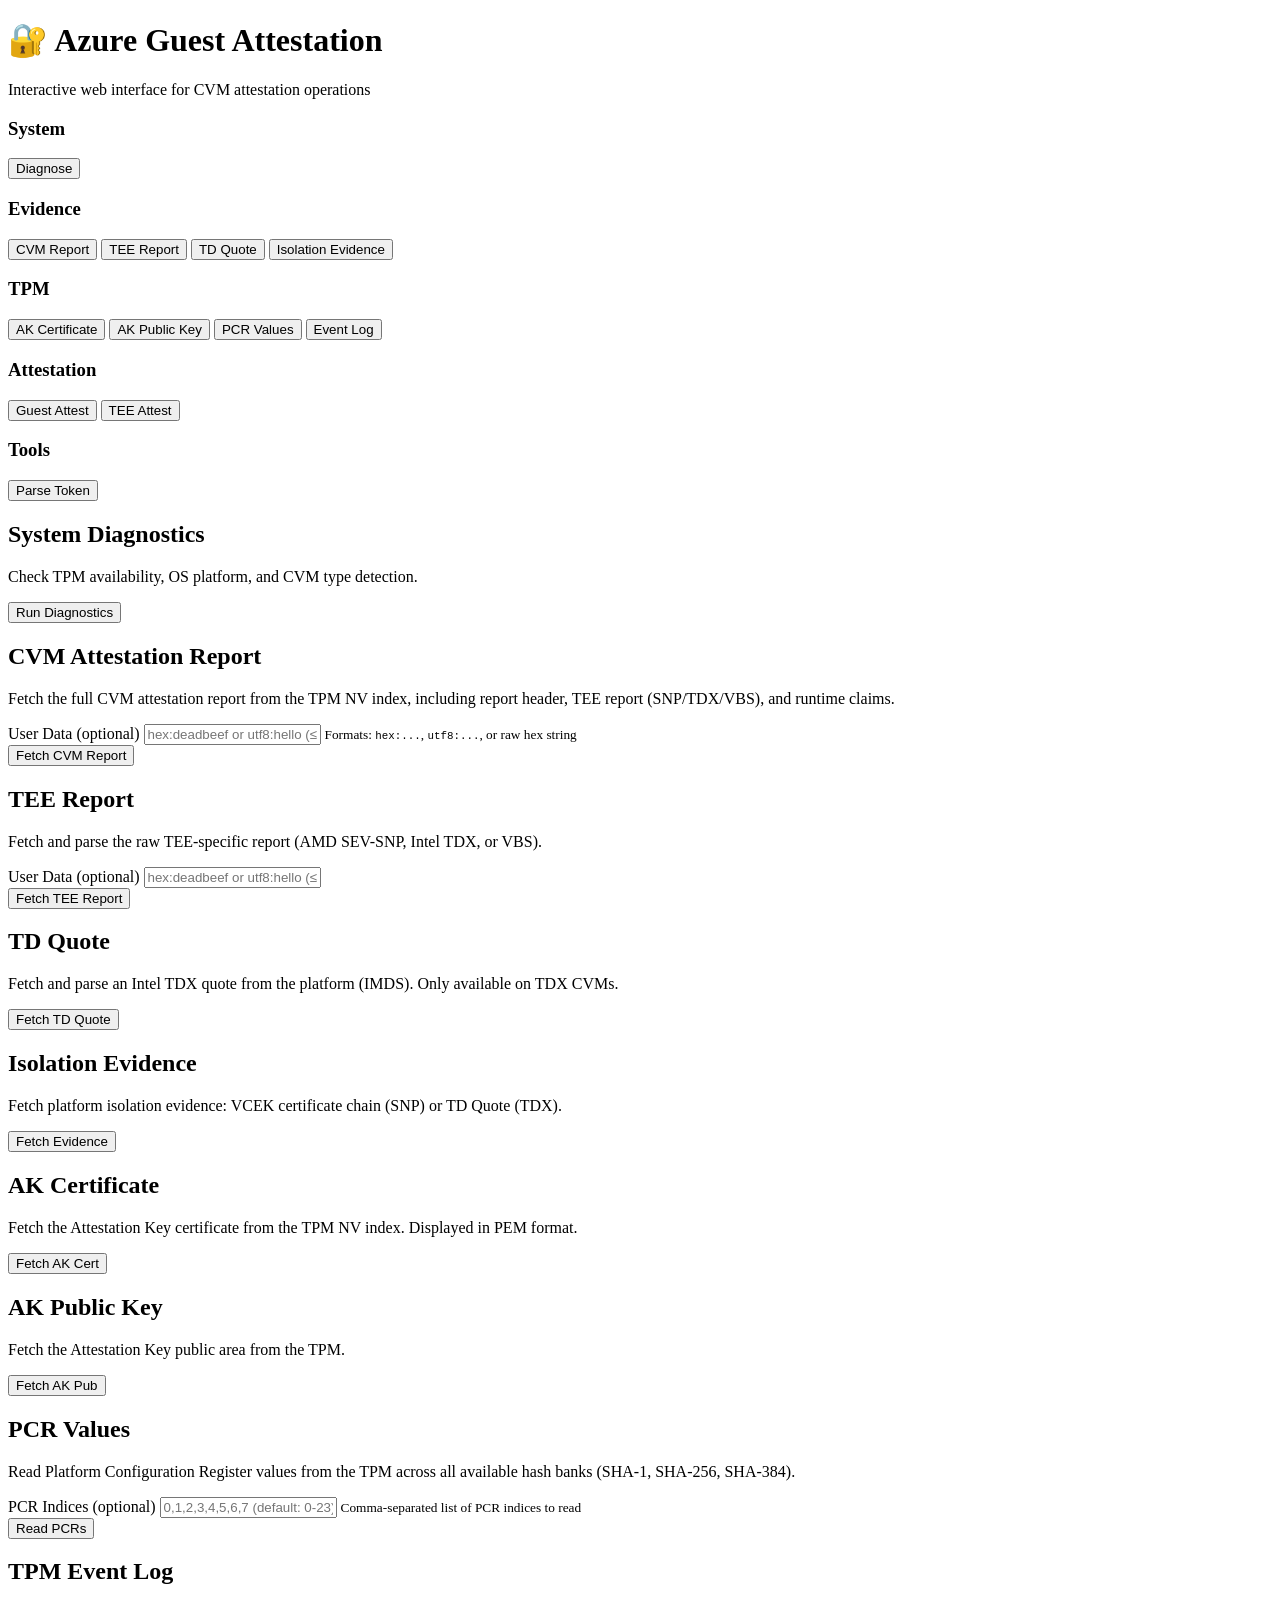
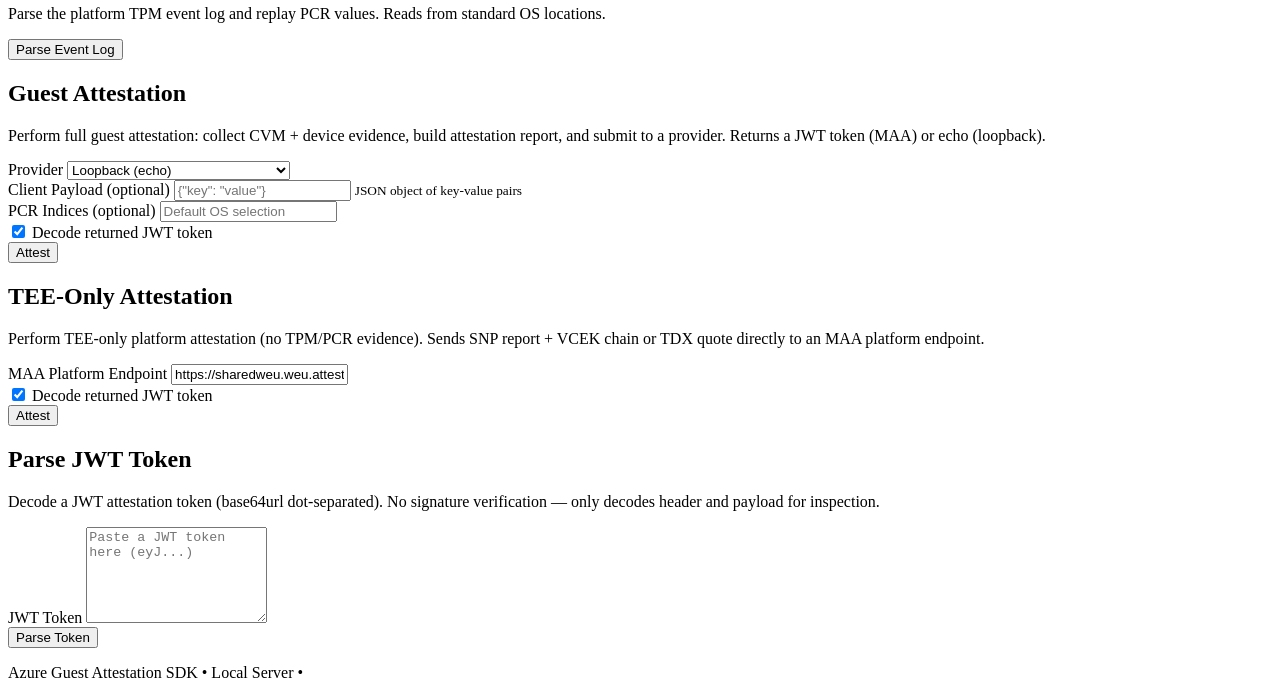
==== tools/azure-guest-attest-web/static/index.html @ a905fb2b "Add web-based attestation tool (azure-guest-attest-web) - Axum-based HTTP/HTTPS server with embedded" ====
<!DOCTYPE html>
<html lang="en">
<head>
    <meta charset="UTF-8">
    <meta name="viewport" content="width=device-width, initial-scale=1.0">
    <title>Azure Guest Attestation — Web UI</title>
    <link rel="stylesheet" href="/style.css">
</head>
<body>
    <header>
        <h1>🔐 Azure Guest Attestation</h1>
        <p class="subtitle">Interactive web interface for CVM attestation operations</p>
    </header>

    <div class="layout">
        <nav id="sidebar">
            <div class="nav-section">
                <h3>System</h3>
                <button class="nav-btn active" data-panel="diagnose">Diagnose</button>
            </div>
            <div class="nav-section">
                <h3>Evidence</h3>
                <button class="nav-btn" data-panel="cvm-report">CVM Report</button>
                <button class="nav-btn" data-panel="tee-report">TEE Report</button>
                <button class="nav-btn" data-panel="td-quote">TD Quote</button>
                <button class="nav-btn" data-panel="isolation-evidence">Isolation Evidence</button>
            </div>
            <div class="nav-section">
                <h3>TPM</h3>
                <button class="nav-btn" data-panel="ak-cert">AK Certificate</button>
                <button class="nav-btn" data-panel="ak-pub">AK Public Key</button>
                <button class="nav-btn" data-panel="pcrs">PCR Values</button>
                <button class="nav-btn" data-panel="event-log">Event Log</button>
            </div>
            <div class="nav-section">
                <h3>Attestation</h3>
                <button class="nav-btn" data-panel="guest-attest">Guest Attest</button>
                <button class="nav-btn" data-panel="tee-attest">TEE Attest</button>
            </div>
            <div class="nav-section">
                <h3>Tools</h3>
                <button class="nav-btn" data-panel="parse-token">Parse Token</button>
            </div>
        </nav>

        <main id="content">
            <!-- Diagnose -->
            <div class="panel active" id="panel-diagnose">
                <h2>System Diagnostics</h2>
                <p class="description">Check TPM availability, OS platform, and CVM type detection.</p>
                <div class="actions">
                    <button class="btn btn-primary" onclick="runDiagnose()">Run Diagnostics</button>
                </div>
                <div class="result" id="result-diagnose"></div>
            </div>

            <!-- CVM Report -->
            <div class="panel" id="panel-cvm-report">
                <h2>CVM Attestation Report</h2>
                <p class="description">Fetch the full CVM attestation report from the TPM NV index, including report header, TEE report (SNP/TDX/VBS), and runtime claims.</p>
                <div class="form-group">
                    <label for="cvm-user-data">User Data (optional)</label>
                    <input type="text" id="cvm-user-data" placeholder="hex:deadbeef or utf8:hello (≤64 bytes)">
                    <small>Formats: <code>hex:...</code>, <code>utf8:...</code>, or raw hex string</small>
                </div>
                <div class="actions">
                    <button class="btn btn-primary" onclick="runCvmReport()">Fetch CVM Report</button>
                </div>
                <div class="result" id="result-cvm-report"></div>
            </div>

            <!-- TEE Report -->
            <div class="panel" id="panel-tee-report">
                <h2>TEE Report</h2>
                <p class="description">Fetch and parse the raw TEE-specific report (AMD SEV-SNP, Intel TDX, or VBS).</p>
                <div class="form-group">
                    <label for="tee-user-data">User Data (optional)</label>
                    <input type="text" id="tee-user-data" placeholder="hex:deadbeef or utf8:hello (≤64 bytes)">
                </div>
                <div class="actions">
                    <button class="btn btn-primary" onclick="runTeeReport()">Fetch TEE Report</button>
                </div>
                <div class="result" id="result-tee-report"></div>
            </div>

            <!-- TD Quote -->
            <div class="panel" id="panel-td-quote">
                <h2>TD Quote</h2>
                <p class="description">Fetch and parse an Intel TDX quote from the platform (IMDS). Only available on TDX CVMs.</p>
                <div class="actions">
                    <button class="btn btn-primary" onclick="runTdQuote()">Fetch TD Quote</button>
                </div>
                <div class="result" id="result-td-quote"></div>
            </div>

            <!-- Isolation Evidence -->
            <div class="panel" id="panel-isolation-evidence">
                <h2>Isolation Evidence</h2>
                <p class="description">Fetch platform isolation evidence: VCEK certificate chain (SNP) or TD Quote (TDX).</p>
                <div class="actions">
                    <button class="btn btn-primary" onclick="runIsolationEvidence()">Fetch Evidence</button>
                </div>
                <div class="result" id="result-isolation-evidence"></div>
            </div>

            <!-- AK Cert -->
            <div class="panel" id="panel-ak-cert">
                <h2>AK Certificate</h2>
                <p class="description">Fetch the Attestation Key certificate from the TPM NV index. Displayed in PEM format.</p>
                <div class="actions">
                    <button class="btn btn-primary" onclick="runAkCert()">Fetch AK Cert</button>
                </div>
                <div class="result" id="result-ak-cert"></div>
            </div>

            <!-- AK Pub -->
            <div class="panel" id="panel-ak-pub">
                <h2>AK Public Key</h2>
                <p class="description">Fetch the Attestation Key public area from the TPM.</p>
                <div class="actions">
                    <button class="btn btn-primary" onclick="runAkPub()">Fetch AK Pub</button>
                </div>
                <div class="result" id="result-ak-pub"></div>
            </div>

            <!-- PCR Values -->
            <div class="panel" id="panel-pcrs">
                <h2>PCR Values</h2>
                <p class="description">Read Platform Configuration Register values from the TPM across all available hash banks (SHA-1, SHA-256, SHA-384).</p>
                <div class="form-group">
                    <label for="pcr-indices">PCR Indices (optional)</label>
                    <input type="text" id="pcr-indices" placeholder="0,1,2,3,4,5,6,7 (default: 0-23)">
                    <small>Comma-separated list of PCR indices to read</small>
                </div>
                <div class="actions">
                    <button class="btn btn-primary" onclick="runPcrs()">Read PCRs</button>
                </div>
                <div class="result" id="result-pcrs"></div>
            </div>

            <!-- Event Log -->
            <div class="panel" id="panel-event-log">
                <h2>TPM Event Log</h2>
                <p class="description">Parse the platform TPM event log and replay PCR values. Reads from standard OS locations.</p>
                <div class="actions">
                    <button class="btn btn-primary" onclick="runEventLog()">Parse Event Log</button>
                </div>
                <div class="result" id="result-event-log"></div>
            </div>

            <!-- Guest Attest -->
            <div class="panel" id="panel-guest-attest">
                <h2>Guest Attestation</h2>
                <p class="description">Perform full guest attestation: collect CVM + device evidence, build attestation report, and submit to a provider. Returns a JWT token (MAA) or echo (loopback).</p>
                <div class="form-group">
                    <label for="ga-provider">Provider</label>
                    <select id="ga-provider" onchange="toggleMaaEndpoint('ga')">
                        <option value="loopback">Loopback (echo)</option>
                        <option value="maa">MAA (Microsoft Azure Attestation)</option>
                    </select>
                </div>
                <div class="form-group" id="ga-endpoint-group" style="display:none">
                    <label for="ga-endpoint">MAA Endpoint</label>
                    <input type="text" id="ga-endpoint" value="https://sharedweu.weu.attest.azure.net" placeholder="https://sharedeus.eus.attest.azure.net">
                    <small>Base URL — the SDK appends the correct API path automatically</small>
                </div>
                <div class="form-group">
                    <label for="ga-payload">Client Payload (optional)</label>
                    <input type="text" id="ga-payload" placeholder='{"key": "value"}'>
                    <small>JSON object of key-value pairs</small>
                </div>
                <div class="form-group">
                    <label for="ga-pcrs">PCR Indices (optional)</label>
                    <input type="text" id="ga-pcrs" placeholder="Default OS selection">
                </div>
                <div class="form-group">
                    <label>
                        <input type="checkbox" id="ga-decode" checked> Decode returned JWT token
                    </label>
                </div>
                <div class="actions">
                    <button class="btn btn-primary" onclick="runGuestAttest()">Attest</button>
                </div>
                <div class="result" id="result-guest-attest"></div>
            </div>

            <!-- TEE Attest -->
            <div class="panel" id="panel-tee-attest">
                <h2>TEE-Only Attestation</h2>
                <p class="description">Perform TEE-only platform attestation (no TPM/PCR evidence). Sends SNP report + VCEK chain or TDX quote directly to an MAA platform endpoint.</p>
                <div class="form-group">
                    <label for="ta-endpoint">MAA Platform Endpoint</label>
                    <input type="text" id="ta-endpoint" value="https://sharedweu.weu.attest.azure.net" placeholder="https://sharedweu.weu.attest.azure.net">
                </div>
                <div class="form-group">
                    <label>
                        <input type="checkbox" id="ta-decode" checked> Decode returned JWT token
                    </label>
                </div>
                <div class="actions">
                    <button class="btn btn-primary" onclick="runTeeAttest()">Attest</button>
                </div>
                <div class="result" id="result-tee-attest"></div>
            </div>

            <!-- Parse Token -->
            <div class="panel" id="panel-parse-token">
                <h2>Parse JWT Token</h2>
                <p class="description">Decode a JWT attestation token (base64url dot-separated). No signature verification — only decodes header and payload for inspection.</p>
                <div class="form-group">
                    <label for="pt-token">JWT Token</label>
                    <textarea id="pt-token" rows="6" placeholder="Paste a JWT token here (eyJ...)"></textarea>
                </div>
                <div class="actions">
                    <button class="btn btn-primary" onclick="runParseToken()">Parse Token</button>
                </div>
                <div class="result" id="result-parse-token"></div>
            </div>
        </main>
    </div>

    <footer>
        <p>Azure Guest Attestation SDK • Local Server • <span id="footer-time"></span></p>
    </footer>

    <script src="/app.js"></script>
</body>
</html>
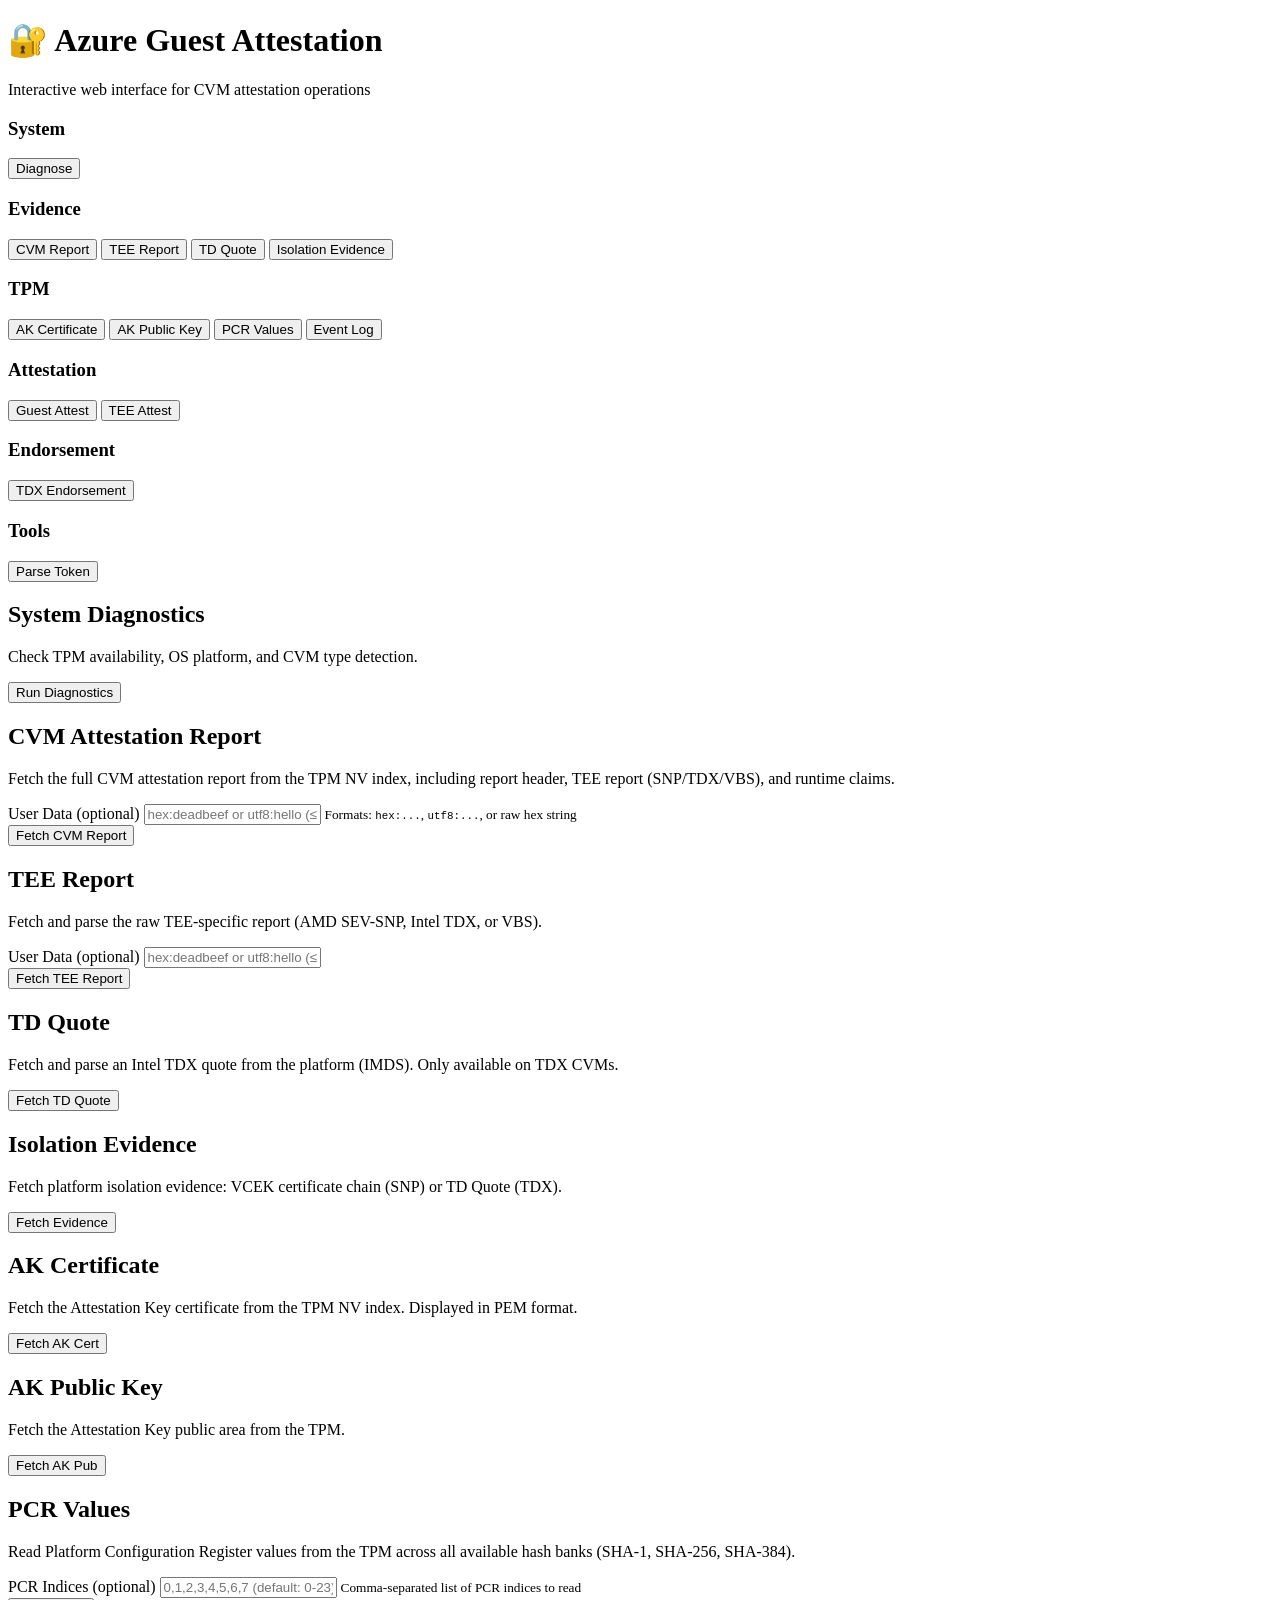
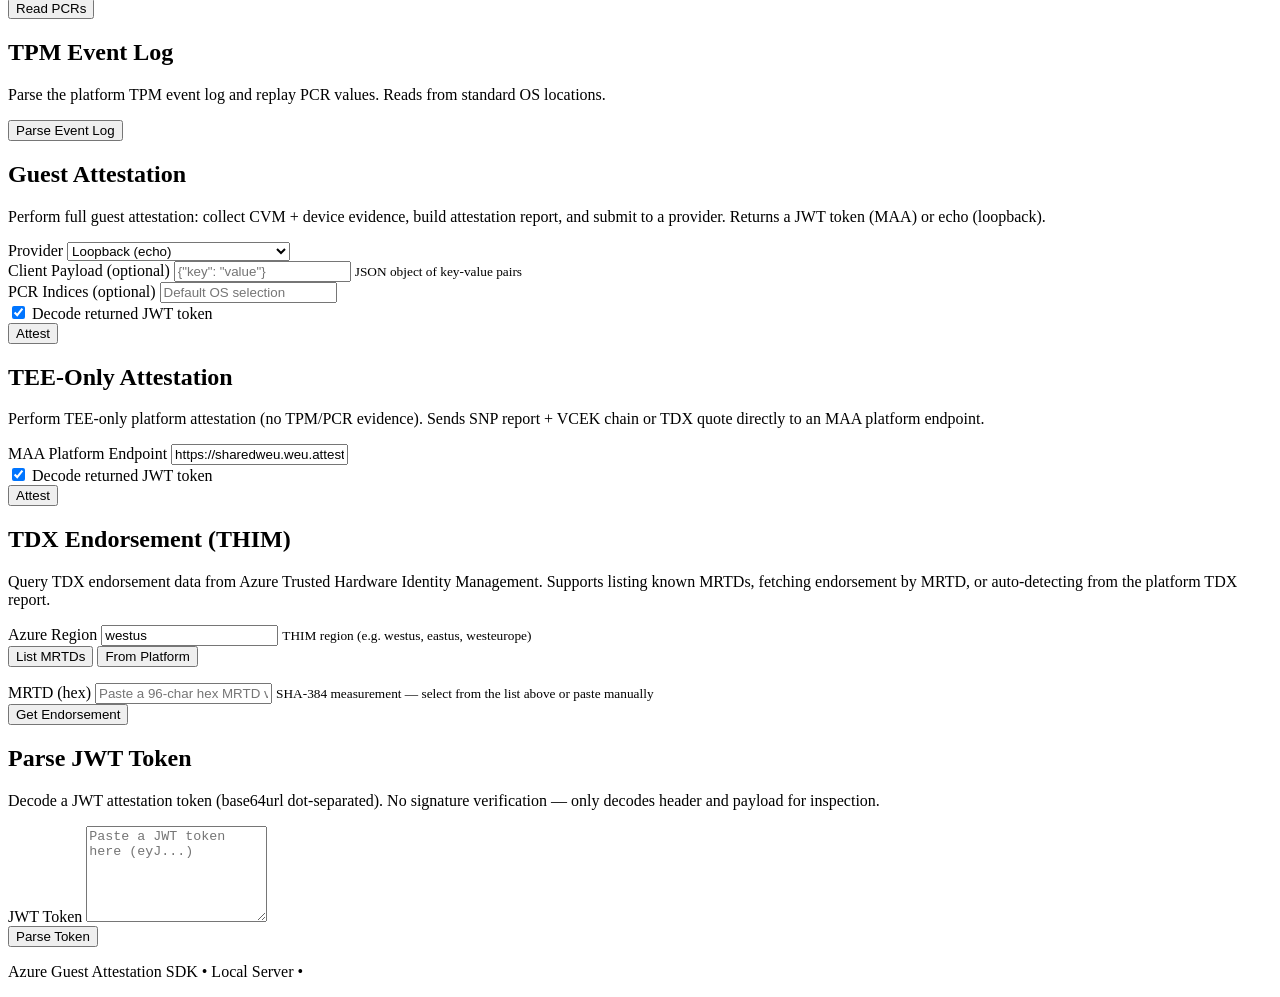
==== commit d0a2f680: "feat: add endorsement UI to web app - Add 'TDX Endorsement' nav section and panel to index.html   - " ====
--- a/tools/azure-guest-attest-web/static/index.html
+++ b/tools/azure-guest-attest-web/static/index.html
@@ -38,6 +38,10 @@
                 <button class="nav-btn" data-panel="tee-attest">TEE Attest</button>
             </div>
             <div class="nav-section">
+                <h3>Endorsement</h3>
+                <button class="nav-btn" data-panel="endorsement">TDX Endorsement</button>
+            </div>
+            <div class="nav-section">
                 <h3>Tools</h3>
                 <button class="nav-btn" data-panel="parse-token">Parse Token</button>
             </div>
@@ -203,6 +207,30 @@
                 <div class="result" id="result-tee-attest"></div>
             </div>
 
+            <!-- TDX Endorsement -->
+            <div class="panel" id="panel-endorsement">
+                <h2>TDX Endorsement (THIM)</h2>
+                <p class="description">Query TDX endorsement data from Azure Trusted Hardware Identity Management. Supports listing known MRTDs, fetching endorsement by MRTD, or auto-detecting from the platform TDX report.</p>
+                <div class="form-group">
+                    <label for="endorsement-region">Azure Region</label>
+                    <input type="text" id="endorsement-region" value="westus" placeholder="westus">
+                    <small>THIM region (e.g. westus, eastus, westeurope)</small>
+                </div>
+                <div class="actions">
+                    <button class="btn btn-primary" onclick="runListMrtds()">List MRTDs</button>
+                    <button class="btn btn-primary" onclick="runEndorsementFromPlatform()">From Platform</button>
+                </div>
+                <div class="form-group" style="margin-top: 1rem">
+                    <label for="endorsement-mrtd">MRTD (hex)</label>
+                    <input type="text" id="endorsement-mrtd" placeholder="Paste a 96-char hex MRTD value">
+                    <small>SHA-384 measurement — select from the list above or paste manually</small>
+                </div>
+                <div class="actions">
+                    <button class="btn btn-primary" onclick="runGetEndorsement()">Get Endorsement</button>
+                </div>
+                <div class="result" id="result-endorsement"></div>
+            </div>
+
             <!-- Parse Token -->
             <div class="panel" id="panel-parse-token">
                 <h2>Parse JWT Token</h2>
